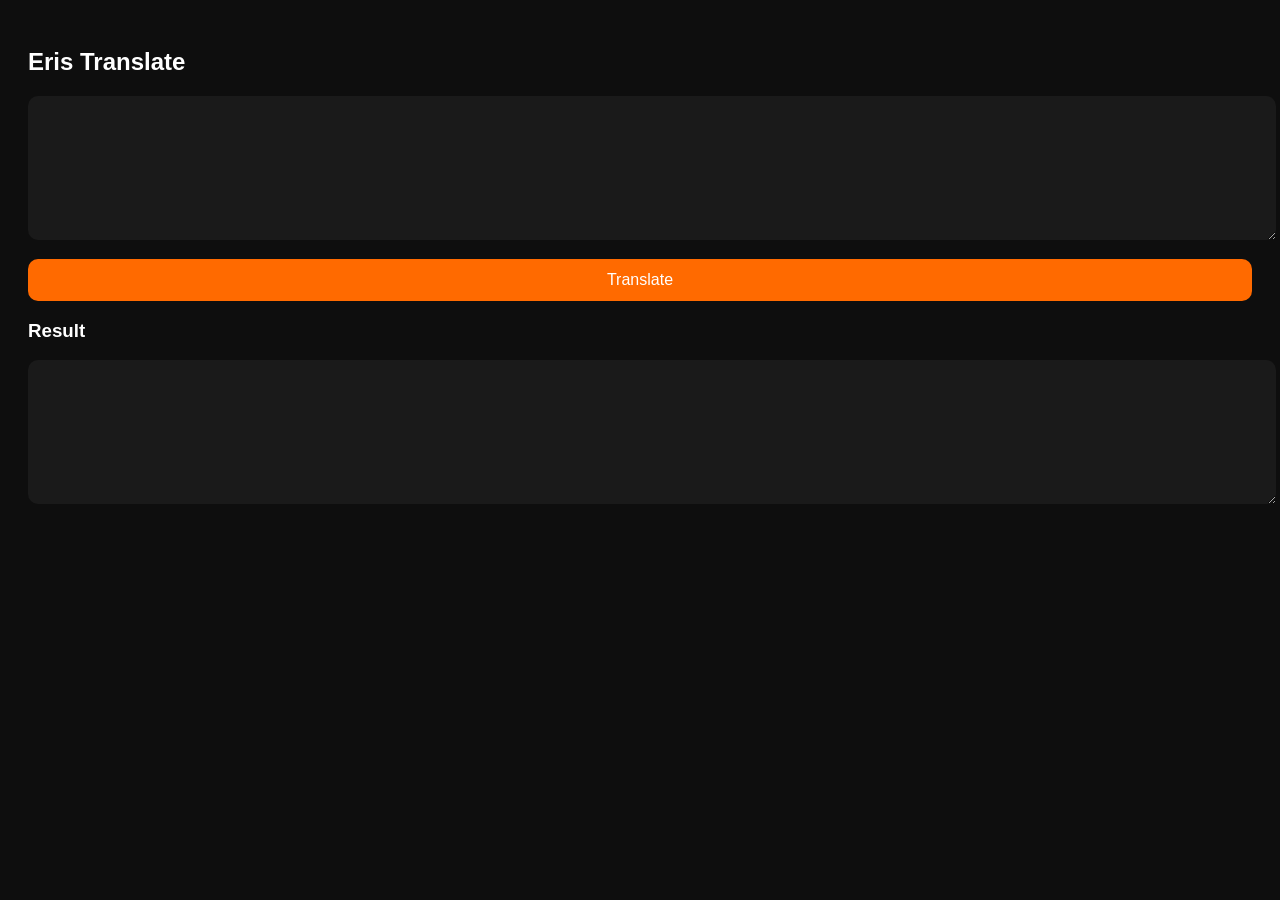
==== translate.html @ f8add150 "Create translate.html" ====
<!DOCTYPE html>
<html>
<head>

<meta name="viewport" content="width=device-width,initial-scale=1">

<title>Eris Translate</title>

<style>

body{
background:#0e0e0e;
color:white;
font-family:sans-serif;
padding:20px;
}

textarea{
width:100%;
height:120px;
background:#1a1a1a;
color:white;
border:none;
padding:12px;
border-radius:10px;
}

button{
margin-top:15px;
padding:12px;
width:100%;
background:#ff6a00;
border:none;
border-radius:10px;
color:white;
font-size:16px;
}

</style>

</head>

<body>

<h2>Eris Translate</h2>

<textarea id="input"></textarea>

<button onclick="runTranslate()">Translate</button>

<h3>Result</h3>

<textarea id="output"></textarea>

<script>

function getParam(name){
let url=new URL(window.location.href);
return url.searchParams.get(name);
}

let text=getParam("text");
let target=getParam("lang") || "en";

document.getElementById("input").value=text || "";

async function translateChunk(chunk){

/* MyMemory */

try{

let r=await fetch(
"https://api.mymemory.translated.net/get?q="+
encodeURIComponent(chunk)+
"&langpair=en|"+target
);

let d=await r.json();

if(d.responseData){
return d.responseData.translatedText;
}

}catch(e){}

/* Libre */

try{

let r=await fetch(
"https://libretranslate.de/translate",
{
method:"POST",
headers:{"Content-Type":"application/json"},
body:JSON.stringify({
q:chunk,
source:"auto",
target:target
})
}
);

let d=await r.json();

if(d.translatedText){
return d.translatedText;
}

}catch(e){}

/* Lingva */

try{

let r=await fetch(
"https://lingva.ml/api/v1/auto/"+target+"/"+
encodeURIComponent(chunk)
);

let d=await r.json();

if(d.translation){
return d.translation;
}

}catch(e){}

return chunk;

}

async function runTranslate(){

let text=document.getElementById("input").value;

let result="";

for(let i=0;i<text.length;i+=500){

let chunk=text.substring(i,i+500);

let translated=await translateChunk(chunk);

result+=translated+" ";

}

document.getElementById("output").value=result;

}

</script>

</body>
</html>
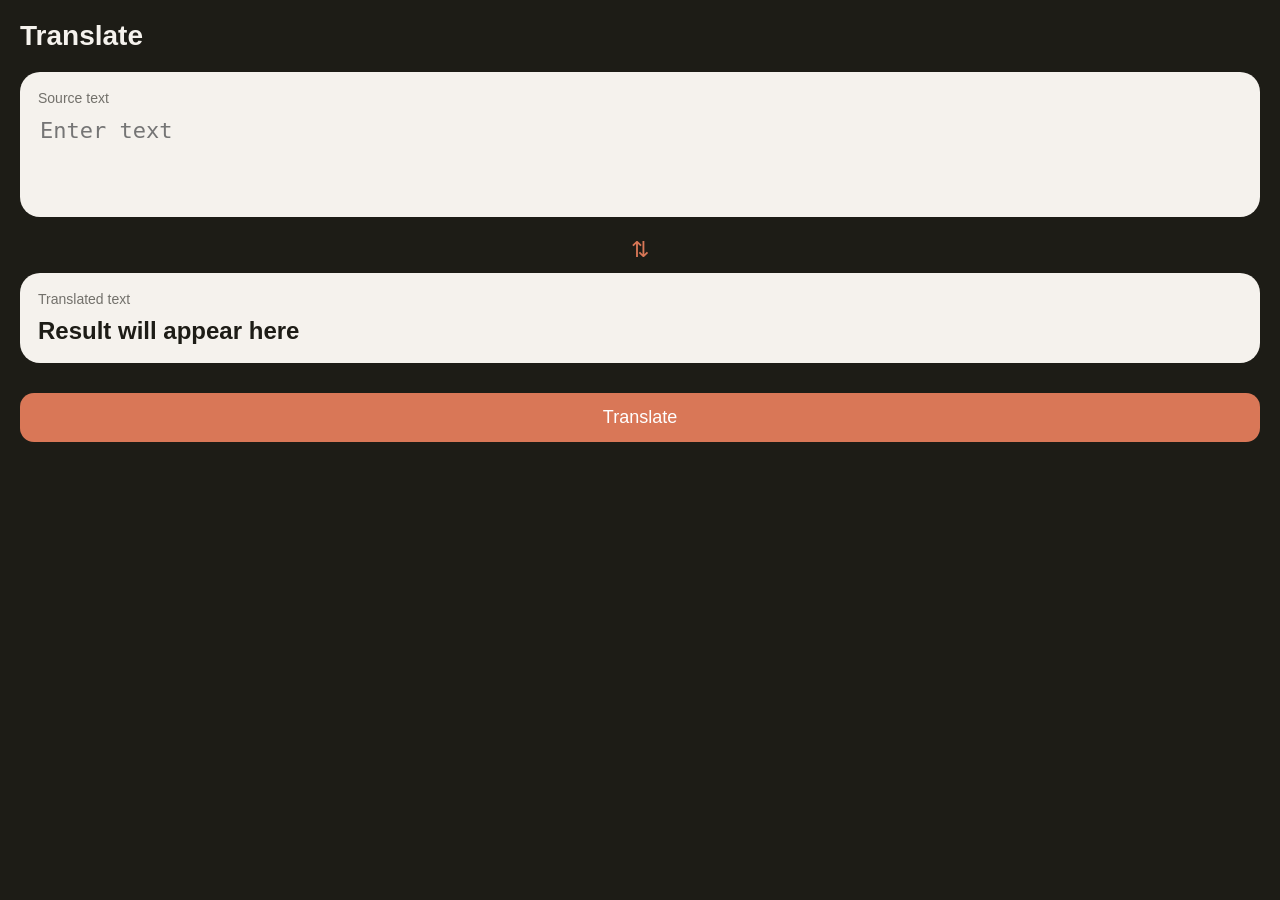
==== commit c71b1e23: "Create translate.html" ====
--- a/translate.html
+++ b/translate.html
@@ -3,37 +3,83 @@
 <head>
 
 <meta name="viewport" content="width=device-width,initial-scale=1">
-
 <title>Eris Translate</title>
 
 <style>
 
 body{
-background:#0e0e0e;
-color:white;
+background:#1D1C16;
 font-family:sans-serif;
+color:#F5F2ED;
+margin:0;
 padding:20px;
 }
+
+/* header */
+
+.header{
+font-size:28px;
+font-weight:600;
+margin-bottom:20px;
+}
+
+/* card */
+
+.card{
+background:#F5F2ED;
+color:#1D1C16;
+border-radius:20px;
+padding:18px;
+margin-bottom:20px;
+}
+
+/* language label */
+
+.lang{
+font-size:14px;
+opacity:.6;
+margin-bottom:10px;
+}
+
+/* text */
+
+.text{
+font-size:24px;
+font-weight:600;
+}
+
+/* input */
 
 textarea{
 width:100%;
-height:120px;
-background:#1a1a1a;
+border:none;
+background:transparent;
+font-size:22px;
+outline:none;
+color:#1D1C16;
+resize:none;
+}
+
+/* translate button */
+
+button{
+width:100%;
+background:#D97757;
 color:white;
 border:none;
-padding:12px;
-border-radius:10px;
-}
-
-button{
-margin-top:15px;
-padding:12px;
-width:100%;
-background:#ff6a00;
-border:none;
-border-radius:10px;
-color:white;
-font-size:16px;
+padding:14px;
+border-radius:14px;
+font-size:18px;
+margin-top:10px;
+}
+
+/* swap */
+
+.swap{
+text-align:center;
+margin:10px 0;
+font-size:22px;
+color:#D97757;
 }
 
 </style>
@@ -42,38 +88,51 @@
 
 <body>
 
-<h2>Eris Translate</h2>
-
-<textarea id="input"></textarea>
+<div class="header">Translate</div>
+
+<div class="card">
+
+<div class="lang">Source text</div>
+
+<textarea id="input" rows="3" placeholder="Enter text"></textarea>
+
+</div>
+
+<div class="swap">⇅</div>
+
+<div class="card">
+
+<div class="lang">Translated text</div>
+
+<div class="text" id="output">
+Result will appear here
+</div>
+
+</div>
 
 <button onclick="runTranslate()">Translate</button>
 
-<h3>Result</h3>
-
-<textarea id="output"></textarea>
-
 <script>
 
-function getParam(name){
-let url=new URL(window.location.href);
-return url.searchParams.get(name);
-}
-
-let text=getParam("text");
-let target=getParam("lang") || "en";
-
-document.getElementById("input").value=text || "";
-
-async function translateChunk(chunk){
-
-/* MyMemory */
+/* get URL text */
+
+let params=new URLSearchParams(location.search);
+let text=params.get("text");
+
+if(text){
+document.getElementById("input").value=text;
+}
+
+/* fallback translate */
+
+async function translateChunk(chunk,target){
 
 try{
 
 let r=await fetch(
 "https://api.mymemory.translated.net/get?q="+
 encodeURIComponent(chunk)+
-"&langpair=en|"+target
+"&langpair=auto|"+target
 );
 
 let d=await r.json();
@@ -83,8 +142,6 @@
 }
 
 }catch(e){}
-
-/* Libre */
 
 try{
 
@@ -109,8 +166,6 @@
 
 }catch(e){}
 
-/* Lingva */
-
 try{
 
 let r=await fetch(
@@ -136,17 +191,17 @@
 
 let result="";
 
-for(let i=0;i<text.length;i+=500){
-
-let chunk=text.substring(i,i+500);
-
-let translated=await translateChunk(chunk);
+for(let i=0;i<text.length;i+=800){
+
+let chunk=text.substring(i,i+800);
+
+let translated=await translateChunk(chunk,"en");
 
 result+=translated+" ";
 
 }
 
-document.getElementById("output").value=result;
+document.getElementById("output").innerText=result;
 
 }
 
